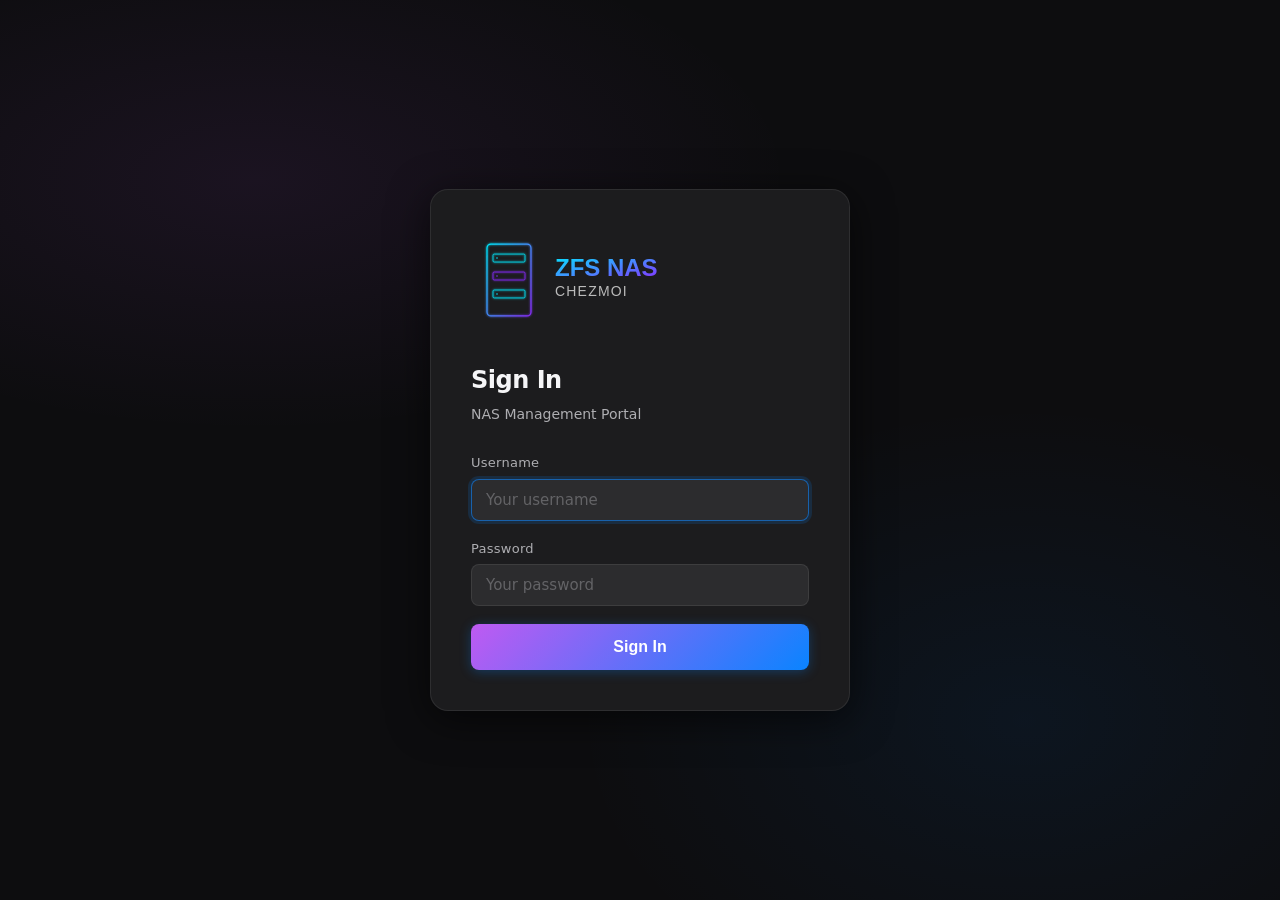
==== static/login.html @ 2c552d8b "Initial Public Release" ====
<!DOCTYPE html>
<html lang="en">
<head>
  <meta charset="UTF-8">
  <meta name="viewport" content="width=device-width, initial-scale=1.0">
  <title>ZFS NAS — Sign In</title>
  <link rel="stylesheet" href="/static/style.css">
</head>
<body>
  <div class="auth-page">
    <div class="auth-card">

      <div class="auth-logo">
        <img src="/static/logo.svg" alt="ZFS NAS" style="height:100px;width:320px;object-fit:contain;">
      </div>

      <h1>Sign In</h1>
      <p class="auth-subtitle">NAS Management Portal</p>

      <div id="alert" class="alert alert-error hidden"></div>

      <form id="login-form" onsubmit="handleLogin(event)">
        <div class="form-group">
          <label for="username">Username</label>
          <input type="text" id="username" name="username"
                 placeholder="Your username" autocomplete="username" required autofocus>
        </div>

        <div class="form-group">
          <label for="password">Password</label>
          <input type="password" id="password" name="password"
                 placeholder="Your password" autocomplete="current-password" required>
        </div>

        <button type="submit" class="btn btn-primary btn-lg" id="submit-btn">
          Sign In
        </button>
      </form>

    </div>
  </div>

  <script>
    // Auto-redirect if already logged in.
    (async () => {
      try {
        const resp = await fetch('/api/auth/me');
        if (resp.ok) window.location.href = '/';
      } catch {}
    })();

    async function handleLogin(e) {
      e.preventDefault();
      const btn    = document.getElementById('submit-btn');
      const alert  = document.getElementById('alert');
      alert.classList.add('hidden');

      btn.disabled = true;
      btn.innerHTML = '<span class="spinner"></span> Signing in…';

      const form = e.target;
      try {
        const resp = await fetch('/api/auth/login', {
          method: 'POST',
          headers: { 'Content-Type': 'application/json' },
          body: JSON.stringify({
            username: form.username.value.trim(),
            password: form.password.value,
          }),
        });

        const data = await resp.json();

        if (!resp.ok) {
          showAlert(data.error || 'Sign in failed.');
          btn.disabled = false;
          btn.innerHTML = 'Sign In';
          return;
        }

        btn.innerHTML = '✓ Success — loading portal…';
        window.location.href = '/';

      } catch (err) {
        showAlert('Network error. Is the server reachable?');
        btn.disabled = false;
        btn.innerHTML = 'Sign In';
      }
    }

    function showAlert(msg) {
      const el = document.getElementById('alert');
      el.textContent = msg;
      el.classList.remove('hidden');
    }
  </script>
</body>
</html>
---- static/style.css ----
/* ===== ZFS NAS Portal — Global Design System ===== */

:root {
  --bg:          #0d0d0f;
  --surface:     #1c1c1e;
  --surface2:    #2c2c2e;
  --border:      rgba(255, 255, 255, 0.08);
  --border-focus: rgba(10, 132, 255, 0.6);

  --accent-1:    #bf5af2;
  --accent-2:    #0a84ff;
  --accent-3:    #32d74b;
  --accent-4:    #30d158;
  --accent-warn: #ffd60a;
  --accent-danger:#ff453a;

  --gradient:    linear-gradient(135deg, var(--accent-1), var(--accent-2));
  --gradient-full: linear-gradient(135deg, #bf5af2, #0a84ff, #32d74b);

  --text:        #f5f5f7;
  --text-2:      #aeaeb2;
  --text-3:      #636366;

  --radius:      12px;
  --radius-sm:   8px;
  --radius-lg:   18px;

  --shadow:      0 4px 24px rgba(0, 0, 0, 0.4);
  --shadow-lg:   0 8px 40px rgba(0, 0, 0, 0.6);
}

*, *::before, *::after { box-sizing: border-box; margin: 0; padding: 0; }

html, body {
  height: 100%;
  background: var(--bg);
  color: var(--text);
  font-family: -apple-system, BlinkMacSystemFont, "SF Pro Display", "Segoe UI",
               system-ui, sans-serif;
  font-size: 15px;
  line-height: 1.5;
  -webkit-font-smoothing: antialiased;
}

a { color: var(--accent-2); text-decoration: none; }
a:hover { text-decoration: underline; }

/* ===== Typography ===== */
.logo {
  font-size: 22px;
  font-weight: 700;
  letter-spacing: -0.5px;
  background: var(--gradient-full);
  -webkit-background-clip: text;
  -webkit-text-fill-color: transparent;
  background-clip: text;
  filter: drop-shadow(0 0 12px rgba(191, 90, 242, 0.35));
}

h1 { font-size: 28px; font-weight: 700; letter-spacing: -0.5px; }
h2 { font-size: 20px; font-weight: 600; }
h3 { font-size: 16px; font-weight: 600; }

.text-2 { color: var(--text-2); }
.text-3 { color: var(--text-3); }
.text-sm { font-size: 13px; }
.text-xs { font-size: 11px; }

/* ===== Cards / Panels ===== */
.card {
  background: var(--surface);
  border: 1px solid var(--border);
  border-radius: var(--radius);
  padding: 24px;
}

.card-sm {
  background: var(--surface);
  border: 1px solid var(--border);
  border-radius: var(--radius-sm);
  padding: 16px;
}

/* ===== Buttons ===== */
.btn {
  display: inline-flex;
  align-items: center;
  gap: 6px;
  padding: 10px 20px;
  border-radius: var(--radius-sm);
  font-size: 14px;
  font-weight: 600;
  cursor: pointer;
  border: none;
  transition: opacity 0.15s, transform 0.1s;
  white-space: nowrap;
}
.btn:active { transform: scale(0.97); }
.btn:disabled { opacity: 0.4; cursor: not-allowed; }

.btn-primary {
  background: var(--gradient);
  color: #fff;
  box-shadow: 0 2px 12px rgba(10, 132, 255, 0.3);
}
.btn-primary:hover:not(:disabled) { opacity: 0.88; }

.btn-ghost {
  background: transparent;
  color: var(--text-2);
  border: 1px solid var(--border);
}
.btn-ghost:hover:not(:disabled) { background: var(--surface2); color: var(--text); }

.btn-danger {
  background: var(--accent-danger);
  color: #fff;
}
.btn-danger:hover:not(:disabled) { opacity: 0.85; }

.btn-sm { padding: 6px 14px; font-size: 13px; }
.btn-lg { padding: 14px 28px; font-size: 16px; width: 100%; justify-content: center; }

/* ===== Forms ===== */
.form-group {
  display: flex;
  flex-direction: column;
  gap: 6px;
  margin-bottom: 18px;
}

label {
  font-size: 13px;
  font-weight: 500;
  color: var(--text-2);
  letter-spacing: 0.02em;
}

input[type="text"],
input[type="email"],
input[type="password"],
input[type="number"],
select,
textarea {
  background: var(--surface2);
  border: 1px solid var(--border);
  border-radius: var(--radius-sm);
  color: var(--text);
  font-size: 15px;
  padding: 11px 14px;
  outline: none;
  transition: border-color 0.15s, box-shadow 0.15s;
  width: 100%;
  font-family: inherit;
}

input:focus, select:focus, textarea:focus {
  border-color: var(--border-focus);
  box-shadow: 0 0 0 3px rgba(10, 132, 255, 0.15);
}

input::placeholder { color: var(--text-3); }

/* ===== Alerts ===== */
.alert {
  padding: 12px 16px;
  border-radius: var(--radius-sm);
  font-size: 14px;
  margin-bottom: 16px;
}
.alert-error {
  background: rgba(255, 69, 58, 0.12);
  border: 1px solid rgba(255, 69, 58, 0.3);
  color: #ff6b61;
}
.alert-success {
  background: rgba(50, 215, 75, 0.12);
  border: 1px solid rgba(50, 215, 75, 0.3);
  color: var(--accent-3);
}
.alert-info {
  background: rgba(10, 132, 255, 0.12);
  border: 1px solid rgba(10, 132, 255, 0.3);
  color: #5aafff;
}

/* ===== Badge / Pill ===== */
.badge {
  display: inline-block;
  padding: 2px 9px;
  border-radius: 99px;
  font-size: 11px;
  font-weight: 600;
  letter-spacing: 0.03em;
}
.badge-admin   { background: rgba(191,90,242,0.18); color: #d47fff; }
.badge-readonly { background: rgba(10,132,255,0.15); color: #5aafff; }
.badge-smbonly { background: rgba(255,214,10,0.15); color: #ffd60a; }
.badge-ok      { background: rgba(50,215,75,0.15); color: var(--accent-3); }
.badge-error   { background: rgba(255,69,58,0.15); color: var(--accent-danger); }

/* ===== Spinner ===== */
@keyframes spin { to { transform: rotate(360deg); } }
.spinner {
  width: 18px; height: 18px;
  border: 2px solid var(--border);
  border-top-color: var(--accent-2);
  border-radius: 50%;
  animation: spin 0.7s linear infinite;
  display: inline-block;
}

/* ===== Divider ===== */
.divider {
  height: 1px;
  background: var(--border);
  margin: 20px 0;
}

/* ===== Auth layout (login / setup pages) ===== */
.auth-page {
  min-height: 100vh;
  display: flex;
  align-items: center;
  justify-content: center;
  padding: 24px;
  background:
    radial-gradient(ellipse 60% 40% at 20% 20%, rgba(191,90,242,0.08) 0%, transparent 70%),
    radial-gradient(ellipse 50% 50% at 80% 80%, rgba(10,132,255,0.07) 0%, transparent 70%),
    var(--bg);
}

.auth-card {
  background: var(--surface);
  border: 1px solid var(--border);
  border-radius: var(--radius-lg);
  padding: 40px;
  width: 100%;
  max-width: 420px;
  box-shadow: var(--shadow-lg);
}

.auth-logo {
  display: flex;
  align-items: center;
  gap: 10px;
  margin-bottom: 32px;
}

.auth-logo-icon {
  width: 40px; height: 40px;
  border-radius: 10px;
  background: var(--gradient);
  display: flex; align-items: center; justify-content: center;
  font-size: 20px;
  box-shadow: 0 4px 16px rgba(191,90,242,0.3);
}

.auth-card h1 {
  font-size: 24px;
  margin-bottom: 6px;
}

.auth-subtitle {
  color: var(--text-2);
  font-size: 14px;
  margin-bottom: 28px;
}

/* ===== Main app layout ===== */
.app-layout {
  display: flex;
  height: 100vh;
  overflow: hidden;
}

/* Sidebar */
.sidebar {
  width: 220px;
  min-width: 220px;
  background: var(--surface);
  border-right: 1px solid var(--border);
  display: flex;
  flex-direction: column;
  padding: 20px 0;
  overflow-y: auto;
}

.sidebar-header {
  padding: 0 20px 20px;
  border-bottom: 1px solid var(--border);
  margin-bottom: 12px;
}

.sidebar-header .logo {
  font-size: 18px;
}

.sidebar-section {
  padding: 6px 12px;
  font-size: 10px;
  font-weight: 700;
  letter-spacing: 0.1em;
  color: var(--text-3);
  text-transform: uppercase;
  margin-top: 12px;
}

.nav-item {
  display: flex;
  align-items: center;
  gap: 10px;
  padding: 9px 20px;
  font-size: 14px;
  font-weight: 500;
  color: var(--text-2);
  cursor: pointer;
  border-radius: 0;
  transition: background 0.1s, color 0.1s;
  border: none;
  background: none;
  width: 100%;
  text-align: left;
}
.nav-item:hover { background: var(--surface2); color: var(--text); }
.nav-item.active {
  background: rgba(10, 132, 255, 0.12);
  color: var(--accent-2);
  font-weight: 600;
}

.nav-icon { width: 18px; text-align: center; font-size: 16px; opacity: 0.8; }

/* Main content */
.main-content {
  flex: 1;
  display: flex;
  flex-direction: column;
  overflow: hidden;
}

/* Top bar with pool chart */
.topbar {
  background: var(--surface);
  border-bottom: 1px solid var(--border);
  padding: 14px 24px;
  flex-shrink: 0;
}

.topbar-inner {
  display: flex;
  align-items: center;
  justify-content: space-between;
  margin-bottom: 10px;
}

.topbar-title {
  font-size: 13px;
  font-weight: 600;
  color: var(--text-2);
}

/* Pool bar chart — liquid cylinder */
.pool-bar-container {
  height: 44px;
  background: var(--surface2);
  border-radius: 22px;
  overflow: hidden;
  position: relative;
  display: flex;
  box-shadow:
    inset 0 2px 6px rgba(0,0,0,0.55),
    inset 0 -1px 3px rgba(255,255,255,0.04),
    0 1px 0 rgba(255,255,255,0.04);
}
/* Glass highlight overlay */
.pool-bar-container::after {
  content: '';
  position: absolute;
  inset: 0;
  border-radius: 22px;
  background: linear-gradient(
    180deg,
    rgba(255,255,255,0.16) 0%,
    rgba(255,255,255,0.04) 40%,
    transparent 60%
  );
  pointer-events: none;
  z-index: 5;
}

.pool-bar-segment {
  height: 100%;
  display: flex;
  align-items: center;
  justify-content: center;
  font-size: 11px;
  font-weight: 600;
  color: rgba(255,255,255,0.92);
  cursor: pointer;
  transition: filter 0.15s;
  white-space: nowrap;
  overflow: hidden;
  min-width: 0;
  position: relative;
  text-shadow: 0 1px 3px rgba(0,0,0,0.5);
}
.pool-bar-segment:hover { filter: brightness(1.2); z-index: 4; }

.pool-bar-legend {
  display: flex;
  flex-wrap: wrap;
  gap: 12px;
  margin-top: 8px;
}

.pool-bar-legend-item {
  display: flex;
  align-items: center;
  gap: 6px;
  font-size: 12px;
  color: var(--text-2);
  cursor: pointer;
}

.pool-bar-legend-dot {
  width: 8px; height: 8px;
  border-radius: 50%;
  flex-shrink: 0;
}

/* Pages container — wraps all page divs, handles scrolling */
.pages-container {
  flex: 1;
  overflow-y: auto;
  min-height: 0;
}

/* Individual page */
.page {
  padding: 28px 32px;
}

.page-header {
  display: flex;
  align-items: center;
  justify-content: space-between;
  margin-bottom: 24px;
}

/* ===== Tables ===== */
.table-wrap {
  border: 1px solid var(--border);
  border-radius: var(--radius);
  overflow: hidden;
}

table {
  width: 100%;
  border-collapse: collapse;
}

thead tr {
  background: var(--surface2);
}

th {
  padding: 11px 16px;
  font-size: 12px;
  font-weight: 600;
  text-transform: uppercase;
  letter-spacing: 0.05em;
  color: var(--text-3);
  text-align: left;
}

td {
  padding: 13px 16px;
  font-size: 14px;
  border-top: 1px solid var(--border);
}

tr:hover td { background: rgba(255,255,255,0.02); }

/* ===== User avatar ===== */
.avatar {
  width: 32px; height: 32px;
  border-radius: 50%;
  background: var(--gradient);
  display: inline-flex;
  align-items: center;
  justify-content: center;
  font-size: 13px;
  font-weight: 700;
  color: #fff;
  flex-shrink: 0;
}

/* ===== Modal ===== */
.modal-backdrop {
  position: fixed; inset: 0;
  background: rgba(0, 0, 0, 0.6);
  backdrop-filter: blur(4px);
  display: flex;
  align-items: center;
  justify-content: center;
  z-index: 100;
  padding: 24px;
}

.modal {
  background: var(--surface);
  border: 1px solid var(--border);
  border-radius: var(--radius-lg);
  padding: 32px;
  width: 100%;
  max-width: 480px;
  box-shadow: var(--shadow-lg);
}

.modal-header {
  display: flex;
  align-items: center;
  justify-content: space-between;
  margin-bottom: 24px;
}

.modal-close {
  background: none;
  border: none;
  color: var(--text-3);
  font-size: 20px;
  cursor: pointer;
  padding: 4px;
  line-height: 1;
}
.modal-close:hover { color: var(--text); }

/* ===== Terminal Panel ===== */
.term-panel {
  flex-shrink: 0;
  display: flex;
  flex-direction: column;
  height: 460px;
  background: #0d0d0f;
  border-top: 2px solid var(--accent-2);
}
.term-panel.hidden { display: none; }
.term-panel-header {
  display: flex;
  align-items: center;
  gap: 10px;
  padding: 0 16px;
  height: 36px;
  flex-shrink: 0;
  background: var(--surface);
  border-bottom: 1px solid var(--border);
}

/* ===== Activity Bar (bottom of main content) ===== */
.activity-bar {
  flex-shrink: 0;
  background: var(--surface);
  border-top: 1px solid var(--border);
  transition: height 0.2s cubic-bezier(.4,0,.2,1);
  overflow: hidden;
  display: flex;
  flex-direction: column;
}
.activity-bar.collapsed { height: 38px; }
.activity-bar.expanded  { height: 220px; }

.activity-bar-header {
  display: flex;
  align-items: center;
  gap: 10px;
  padding: 0 20px;
  height: 38px;
  cursor: pointer;
  flex-shrink: 0;
  user-select: none;
}
.activity-bar-header:hover { background: rgba(255,255,255,0.03); }
.activity-bar-title { font-size: 12px; font-weight: 600; color: var(--text-2); }
.activity-bar-body {
  flex: 1;
  overflow-y: auto;
  padding: 0 20px 12px;
  display: flex;
  flex-direction: column;
  gap: 0;
}

.ab-row {
  display: flex;
  align-items: flex-start;
  gap: 10px;
  padding: 6px 0;
  border-bottom: 1px solid rgba(255,255,255,0.04);
  font-size: 12px;
  line-height: 1.4;
}
.ab-row:last-child { border-bottom: none; }
.ab-time { color: var(--text-3); white-space: nowrap; min-width: 110px; }
.ab-icon { flex-shrink: 0; }
.ab-user { font-weight: 600; color: var(--text); }
.ab-action { color: var(--text-2); }
.ab-target { color: var(--text-3); }
.ab-job-row {
  display: flex;
  align-items: center;
  gap: 10px;
  padding: 6px 0;
  font-size: 12px;
  color: var(--accent-2);
  border-bottom: 1px solid rgba(255,255,255,0.04);
}

/* ===== Prereqs Modal ===== */
.prereq-row {
  display: flex;
  align-items: center;
  justify-content: space-between;
  padding: 10px 0;
  border-bottom: 1px solid var(--border);
  font-size: 14px;
}
.prereq-row:last-child { border-bottom: none; }
.prereq-name { font-weight: 600; }
.prereq-desc { font-size: 12px; color: var(--text-2); margin-top: 2px; }

/* Stream output box (install / update output) */
.stream-box {
  background: #0a0a0c;
  border: 1px solid var(--border);
  border-radius: var(--radius-sm);
  padding: 12px;
  font-family: "SF Mono", "Fira Code", monospace;
  font-size: 12px;
  color: #b4f0a0;
  height: 240px;
  overflow-y: auto;
  white-space: pre-wrap;
  word-break: break-all;
  margin-top: 12px;
}

/* ===== Misc utils ===== */
.flex { display: flex; }
.flex-col { flex-direction: column; }
.items-center { align-items: center; }
.justify-between { justify-content: space-between; }
.gap-2 { gap: 8px; }
.gap-3 { gap: 12px; }
.gap-4 { gap: 16px; }
.mt-2 { margin-top: 8px; }
.mt-4 { margin-top: 16px; }
.mb-4 { margin-bottom: 16px; }
.w-full { width: 100%; }
.hidden { display: none !important; }
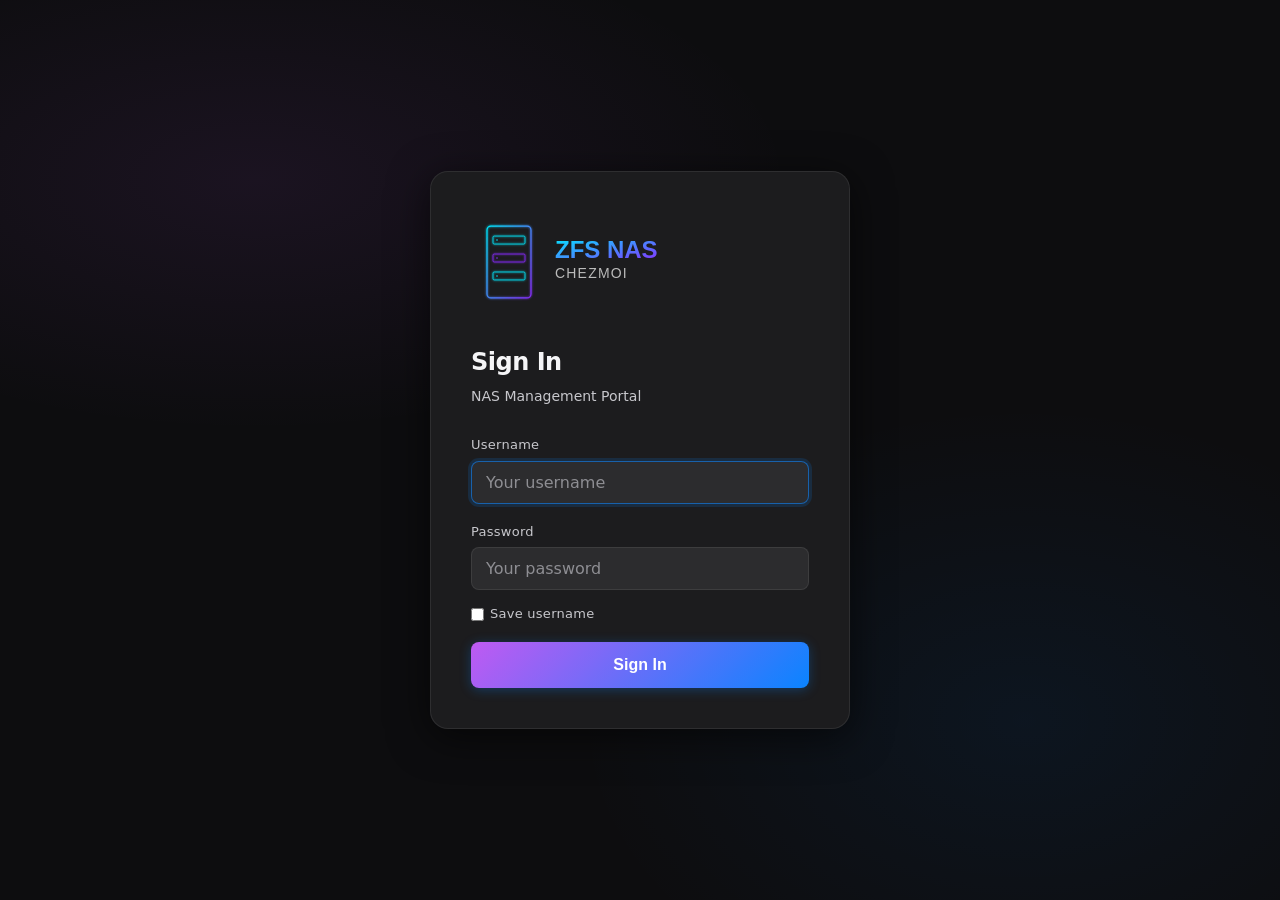
==== commit 326163b8: "Folder TreeMap & Capacity Trending - Changed SECURITY.md to add "du" commands used for folder usage " ====
--- a/static/login.html
+++ b/static/login.html
@@ -4,6 +4,11 @@
   <meta charset="UTF-8">
   <meta name="viewport" content="width=device-width, initial-scale=1.0">
   <title>ZFS NAS — Sign In</title>
+  <link rel="icon" href="/static/favicon.svg" type="image/svg+xml">
+  <link rel="apple-touch-icon" href="/apple-touch-icon.png">
+  <meta name="apple-mobile-web-app-capable" content="yes">
+  <meta name="apple-mobile-web-app-status-bar-style" content="black-translucent">
+  <meta name="apple-mobile-web-app-title" content="ZFS NAS">
   <link rel="stylesheet" href="/static/style.css">
 </head>
 <body>
@@ -23,13 +28,17 @@
         <div class="form-group">
           <label for="username">Username</label>
           <input type="text" id="username" name="username"
-                 placeholder="Your username" autocomplete="username" required autofocus>
+                 placeholder="Your username" autocomplete="username" required>
         </div>
 
         <div class="form-group">
           <label for="password">Password</label>
           <input type="password" id="password" name="password"
                  placeholder="Your password" autocomplete="current-password" required>
+          <label style="display:flex;align-items:center;gap:6px;margin-top:8px;font-size:13px;color:var(--text-2);cursor:pointer;user-select:none;">
+            <input type="checkbox" id="remember-username" style="width:auto;margin:0;">
+            Save username
+          </label>
         </div>
 
         <button type="submit" class="btn btn-primary btn-lg" id="submit-btn">
@@ -37,10 +46,44 @@
         </button>
       </form>
 
+      <!-- TOTP second-step (hidden until server requests it) -->
+      <div id="totp-form" style="display:none;">
+        <p style="color:var(--text-2);margin-bottom:20px;font-size:14px;text-align:center;">
+          Enter the 6-digit code from your authenticator app.
+        </p>
+        <div class="form-group">
+          <label for="totp-code">Authentication Code</label>
+          <input type="text" id="totp-code" name="totp-code" inputmode="numeric"
+                 maxlength="6" placeholder="000000" autocomplete="one-time-code"
+                 style="text-align:center;font-size:22px;letter-spacing:6px;"
+                 oninput="onTotpInput()">
+        </div>
+        <button class="btn btn-primary btn-lg" id="totp-btn" onclick="handleTOTP()" disabled>
+          Verify
+        </button>
+        <button class="btn btn-ghost btn-lg" style="margin-top:8px;" onclick="cancelTOTP()">
+          Back
+        </button>
+      </div>
+
     </div>
   </div>
 
   <script>
+    let _pendingTotpToken = '';
+
+    // Restore saved username on load.
+    (function() {
+      const saved = localStorage.getItem('zfsnas_saved_username');
+      if (saved) {
+        document.getElementById('username').value = saved;
+        document.getElementById('remember-username').checked = true;
+        document.getElementById('password').focus();
+      } else {
+        document.getElementById('username').focus();
+      }
+    })();
+
     // Auto-redirect if already logged in.
     (async () => {
       try {
@@ -51,9 +94,9 @@
 
     async function handleLogin(e) {
       e.preventDefault();
-      const btn    = document.getElementById('submit-btn');
-      const alert  = document.getElementById('alert');
-      alert.classList.add('hidden');
+      const btn   = document.getElementById('submit-btn');
+      const alertEl = document.getElementById('alert');
+      alertEl.classList.add('hidden');
 
       btn.disabled = true;
       btn.innerHTML = '<span class="spinner"></span> Signing in…';
@@ -78,6 +121,24 @@
           return;
         }
 
+        // Save or clear username based on checkbox.
+        const uname = form.username.value.trim();
+        if (document.getElementById('remember-username').checked) {
+          localStorage.setItem('zfsnas_saved_username', uname);
+        } else {
+          localStorage.removeItem('zfsnas_saved_username');
+        }
+
+        if (data.totp_required) {
+          _pendingTotpToken = data.pending_token;
+          document.getElementById('login-form').style.display = 'none';
+          document.getElementById('totp-form').style.display = '';
+          document.getElementById('totp-code').focus();
+          btn.disabled = false;
+          btn.innerHTML = 'Sign In';
+          return;
+        }
+
         btn.innerHTML = '✓ Success — loading portal…';
         window.location.href = '/';
 
@@ -88,6 +149,61 @@
       }
     }
 
+    function onTotpInput() {
+      const code = document.getElementById('totp-code').value.trim();
+      document.getElementById('totp-btn').disabled = code.length !== 6;
+      if (code.length === 6) handleTOTP();
+    }
+
+    async function handleTOTP() {
+      const btn     = document.getElementById('totp-btn');
+      const alertEl = document.getElementById('alert');
+      const code    = document.getElementById('totp-code').value.trim();
+      alertEl.classList.add('hidden');
+
+      btn.disabled = true;
+      btn.innerHTML = '<span class="spinner"></span> Verifying…';
+
+      try {
+        const resp = await fetch('/api/auth/totp', {
+          method: 'POST',
+          headers: { 'Content-Type': 'application/json' },
+          body: JSON.stringify({ pending_token: _pendingTotpToken, code }),
+        });
+
+        const data = await resp.json();
+
+        if (!resp.ok) {
+          showAlert(data.error || 'Invalid code. Please try again.');
+          document.getElementById('totp-code').value = '';
+          btn.disabled = false;
+          btn.innerHTML = 'Verify';
+          document.getElementById('totp-code').focus();
+          return;
+        }
+
+        btn.innerHTML = '✓ Success — loading portal…';
+        window.location.href = '/';
+
+      } catch (err) {
+        showAlert('Network error. Is the server reachable?');
+        btn.disabled = false;
+        btn.innerHTML = 'Verify';
+      }
+    }
+
+    function cancelTOTP() {
+      _pendingTotpToken = '';
+      document.getElementById('totp-form').style.display = 'none';
+      document.getElementById('login-form').style.display = '';
+      document.getElementById('alert').classList.add('hidden');
+      document.getElementById('totp-code').value = '';
+      document.getElementById('totp-btn').disabled = true;
+      document.getElementById('submit-btn').disabled = false;
+      document.getElementById('submit-btn').innerHTML = 'Sign In';
+      document.getElementById('username').focus();
+    }
+
     function showAlert(msg) {
       const el = document.getElementById('alert');
       el.textContent = msg;
--- a/static/style.css
+++ b/static/style.css
@@ -18,8 +18,8 @@
   --gradient-full: linear-gradient(135deg, #bf5af2, #0a84ff, #32d74b);
 
   --text:        #f5f5f7;
-  --text-2:      #aeaeb2;
-  --text-3:      #636366;
+  --text-2:      #c7c7cc;
+  --text-3:      #8e8e93;
 
   --radius:      12px;
   --radius-sm:   8px;
@@ -28,6 +28,22 @@
   --shadow:      0 4px 24px rgba(0, 0, 0, 0.4);
   --shadow-lg:   0 8px 40px rgba(0, 0, 0, 0.6);
 }
+
+/* ===== Light theme overrides ===== */
+body.light {
+  --bg:          #f2f2f7;
+  --surface:     #ffffff;
+  --surface2:    #e5e5ea;
+  --border:      rgba(0, 0, 0, 0.10);
+  --border-focus: rgba(10, 132, 255, 0.6);
+  --text:        #1c1c1e;
+  --text-2:      #3a3a3c;
+  --text-3:      #6c6c70;
+  --shadow:      0 4px 24px rgba(0, 0, 0, 0.10);
+  --shadow-lg:   0 8px 40px rgba(0, 0, 0, 0.18);
+  --accent-warn: #d4a017;
+}
+body.light .badge-smbonly { background: rgba(212,160,23,0.15); color: #d4a017; }
 
 *, *::before, *::after { box-sizing: border-box; margin: 0; padding: 0; }
 
@@ -146,7 +162,7 @@
   border: 1px solid var(--border);
   border-radius: var(--radius-sm);
   color: var(--text);
-  font-size: 15px;
+  font-size: 16px; /* 16px minimum prevents iOS auto-zoom on focus */
   padding: 11px 14px;
   outline: none;
   transition: border-color 0.15s, box-shadow 0.15s;
@@ -220,6 +236,7 @@
 /* ===== Auth layout (login / setup pages) ===== */
 .auth-page {
   min-height: 100vh;
+  min-height: 100dvh;
   display: flex;
   align-items: center;
   justify-content: center;
@@ -271,19 +288,21 @@
 .app-layout {
   display: flex;
   height: 100vh;
+  height: 100dvh; /* iOS Safari: dynamic viewport excludes browser chrome */
   overflow: hidden;
 }
 
 /* Sidebar */
 .sidebar {
-  width: 220px;
-  min-width: 220px;
+  width: 190px;
+  min-width: 190px;
   background: var(--surface);
   border-right: 1px solid var(--border);
   display: flex;
   flex-direction: column;
   padding: 20px 0;
   overflow-y: auto;
+  overflow-x: hidden;
 }
 
 .sidebar-header {
@@ -339,18 +358,23 @@
   overflow: hidden;
 }
 
-/* Top bar with pool chart */
+/* Top bar with pool chart — border-bottom only when io-bar is hidden */
 .topbar {
   background: var(--surface);
   border-bottom: 1px solid var(--border);
-  padding: 14px 24px;
+  padding: 8px 16px;
   flex-shrink: 0;
 }
+/* When io-bar is visible it follows immediately and provides its own border-bottom,
+   so suppress the topbar separator to keep capacity bar + IO graphs visually merged. */
+.topbar:has(+ #io-bar.io-bar-visible) {
+  border-bottom: none;
+}
 
 .topbar-inner {
-  display: flex;
-  align-items: center;
-  justify-content: space-between;
+  display: grid;
+  grid-template-columns: 1fr auto 1fr;
+  align-items: center;
   margin-bottom: 10px;
 }
 
@@ -358,6 +382,7 @@
   font-size: 13px;
   font-weight: 600;
   color: var(--text-2);
+  justify-self: start;
 }
 
 /* Pool bar chart — liquid cylinder */
@@ -452,7 +477,8 @@
 .table-wrap {
   border: 1px solid var(--border);
   border-radius: var(--radius);
-  overflow: hidden;
+  overflow-x: auto;
+  -webkit-overflow-scrolling: touch;
 }
 
 table {
@@ -535,6 +561,20 @@
   line-height: 1;
 }
 .modal-close:hover { color: var(--text); }
+
+.modal-body {
+  padding-bottom: 4px;
+}
+
+.modal-footer {
+  display: flex;
+  align-items: center;
+  justify-content: flex-end;
+  gap: 8px;
+  margin-top: 28px;
+  padding-top: 16px;
+  border-top: 1px solid var(--border);
+}
 
 /* ===== Terminal Panel ===== */
 .term-panel {
@@ -658,3 +698,101 @@
 .mb-4 { margin-bottom: 16px; }
 .w-full { width: 100%; }
 .hidden { display: none !important; }
+
+/* ===== Responsive: slim icon-only sidebar on small screens ===== */
+@media (max-width: 600px) {
+  .sidebar {
+    width: 52px;
+    min-width: 52px;
+    padding: 8px 0;
+  }
+  .sidebar-header {
+    display: none;
+  }
+  .sidebar-section {
+    display: none;
+  }
+  .nav-label {
+    display: none;
+  }
+  .nav-item {
+    justify-content: center;
+    padding: 11px 0;
+    gap: 0;
+  }
+  .nav-icon {
+    width: auto;
+    font-size: 20px;
+    opacity: 0.85;
+  }
+  .nav-item.active .nav-icon {
+    opacity: 1;
+  }
+  .sidebar-footer {
+    display: none;
+  }
+  .nav-dot {
+    display: none !important;
+  }
+}
+
+/* ===== Capacity Trend page ===== */
+.cap-range-btn {
+  padding: 4px 12px;
+  font-size: 12px;
+  font-weight: 600;
+  border-radius: 6px;
+  border: 1px solid var(--border);
+  background: transparent;
+  color: var(--text-2);
+  cursor: pointer;
+  transition: background .15s, color .15s;
+}
+.cap-range-btn:hover {
+  background: var(--surface-2);
+  color: var(--text);
+}
+.cap-range-btn.active {
+  background: rgba(10,132,255,0.15);
+  border-color: rgba(10,132,255,0.4);
+  color: var(--accent-2);
+}
+.cap-selector-panel {
+  position: absolute;
+  top: calc(100% + 4px);
+  left: 0;
+  z-index: 50;
+  background: var(--surface);
+  border: 1px solid var(--border);
+  border-radius: 10px;
+  padding: 16px;
+  min-width: 340px;
+  box-shadow: var(--shadow);
+}
+
+/* Capacity Trend — inner tab bar */
+.cap-tab {
+  padding: 8px 18px;
+  font-size: 13px;
+  font-weight: 600;
+  border: none;
+  background: none;
+  cursor: pointer;
+  color: var(--text-2);
+  border-bottom: 2px solid transparent;
+  margin-bottom: -1px;
+  border-radius: 0;
+  transition: color .15s, border-color .15s;
+}
+.cap-tab:hover { color: var(--text); }
+.cap-tab.active {
+  color: var(--accent-2);
+  border-bottom-color: var(--accent-2);
+}
+
+/* Responsive scan-time label in Dataset Tree Usage tab */
+.cap-scan-short { display: none; }
+@media (max-width: 680px) {
+  .cap-scan-long  { display: none; }
+  .cap-scan-short { display: inline; }
+}
